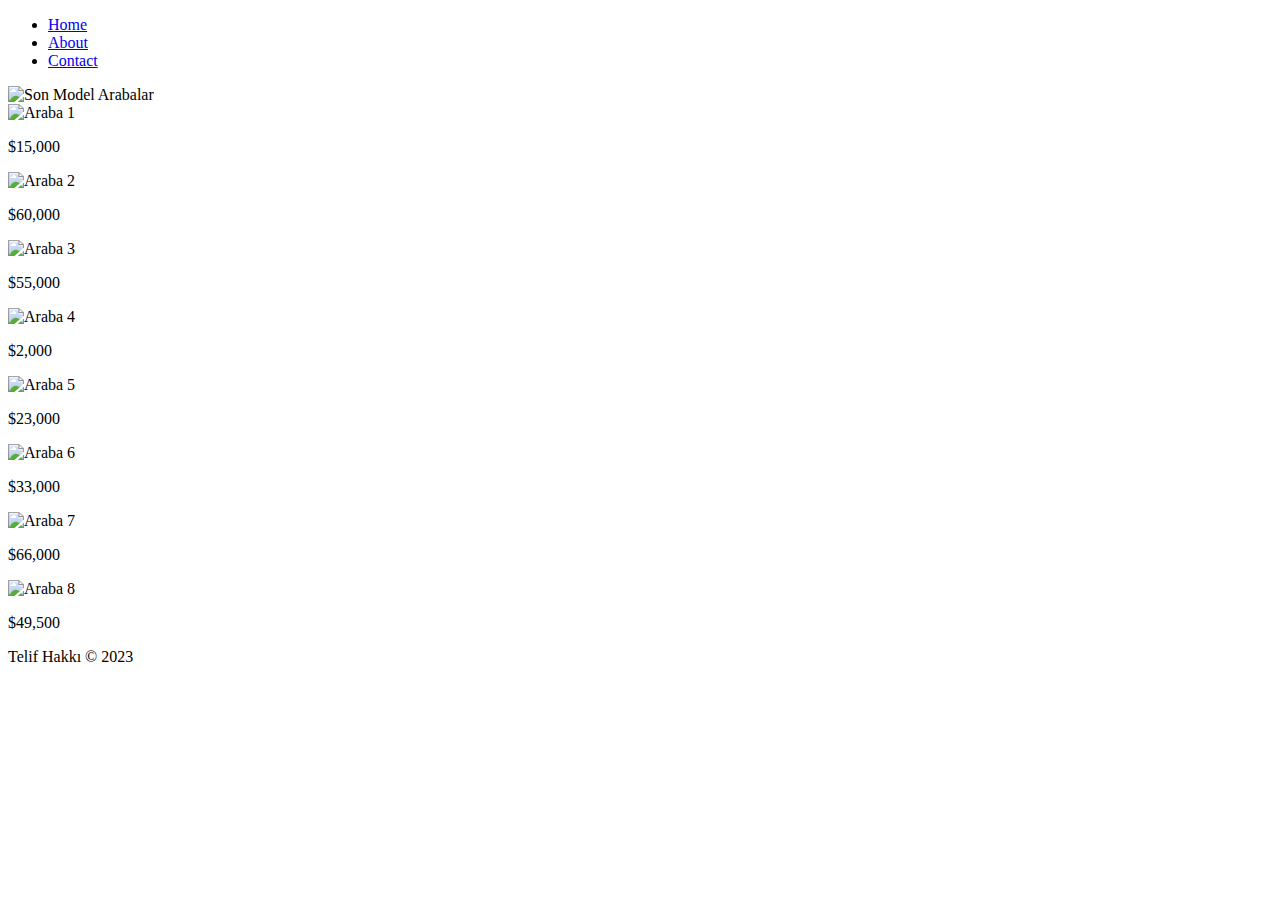
==== index.html @ ca42e6b3 "Create index.html" ====
<!DOCTYPE html>
<html lang="en">
<head>
    <meta charset="UTF-8">
    <meta name="viewport" content="width=device-width, initial-scale=1.0">
    <title>Son Model Arabalar</title>
    <link rel="stylesheet" href="styles.css">
</head>
<body>
    <header class="top-bar">
        <nav>
            <ul>
                <li><a href="#">Home</a></li>
                <li><a href="#">About</a></li>
                <li><a href="#">Contact</a></li>
            </ul>
        </nav>
    </header>
    <main>
        <div class="header-with-image">
            <img src="sonmodelarabalar.png" alt="Son Model Arabalar">
        </div>
        <section class="car-section">
            <div class="car">
                <img src="https://otomobilyorumlari.org/wp-content/uploads/2022/05/image-15.png" alt="Araba 1">
                <p class="car-price">$15,000</p>
            </div>
            <div class="car">
                <img src="https://www.freepnglogos.com/uploads/ferrari-png/red-ferrari-gtb-car-png-image-pngpix-14.png" alt="Araba 2">
                <p class="car-price">$60,000</p>
            </div>
            <div class="car">
                <img src="https://www.pngmart.com/files/22/Chevrolet-Corvette-PNG-Photos.png" alt="Araba 3">
                <p class="car-price">$55,000</p>
            </div>
            <div class="car">
                <img src="https://cdna.artstation.com/p/assets/images/images/052/172/726/large/quadfix-studio-tofas-120.jpg?1659112862" alt="Araba 4">
                <p class="car-price">$2,000</p>
            </div>
            <div class="car">
                <img src="https://otomobil.fiat.com.tr/content/dam/fiat/TR/my-23/tipo/tipo-sedan/coloris/bulut-beyaz%C4%B1/680x430.png" alt="Araba 5">
                <p class="car-price">$23,000</p>
            </div>
            <div class="car">
                <img src="https://abload.de/img/bmw_nisanboard.png2z8s1c.png" alt="Araba 6">
                <p class="car-price">$33,000</p>
            </div>
            <div class="car">
                <img src="https://abload.de/img/png-araba-11u8og0.png" alt="Araba 7">
                <p class="car-price">$66,000</p>
            </div>
            <div class="car">
                <img src="https://www.pngall.com/wp-content/uploads/5/Caravan-PNG-Image-File.png" alt="Araba 8">
                <p class="car-price">$49,500</p>
            </div>
        </section>
    </main>
    <footer>
        <p>Telif Hakkı © 2023</p>
    </footer>
</body>
</html>
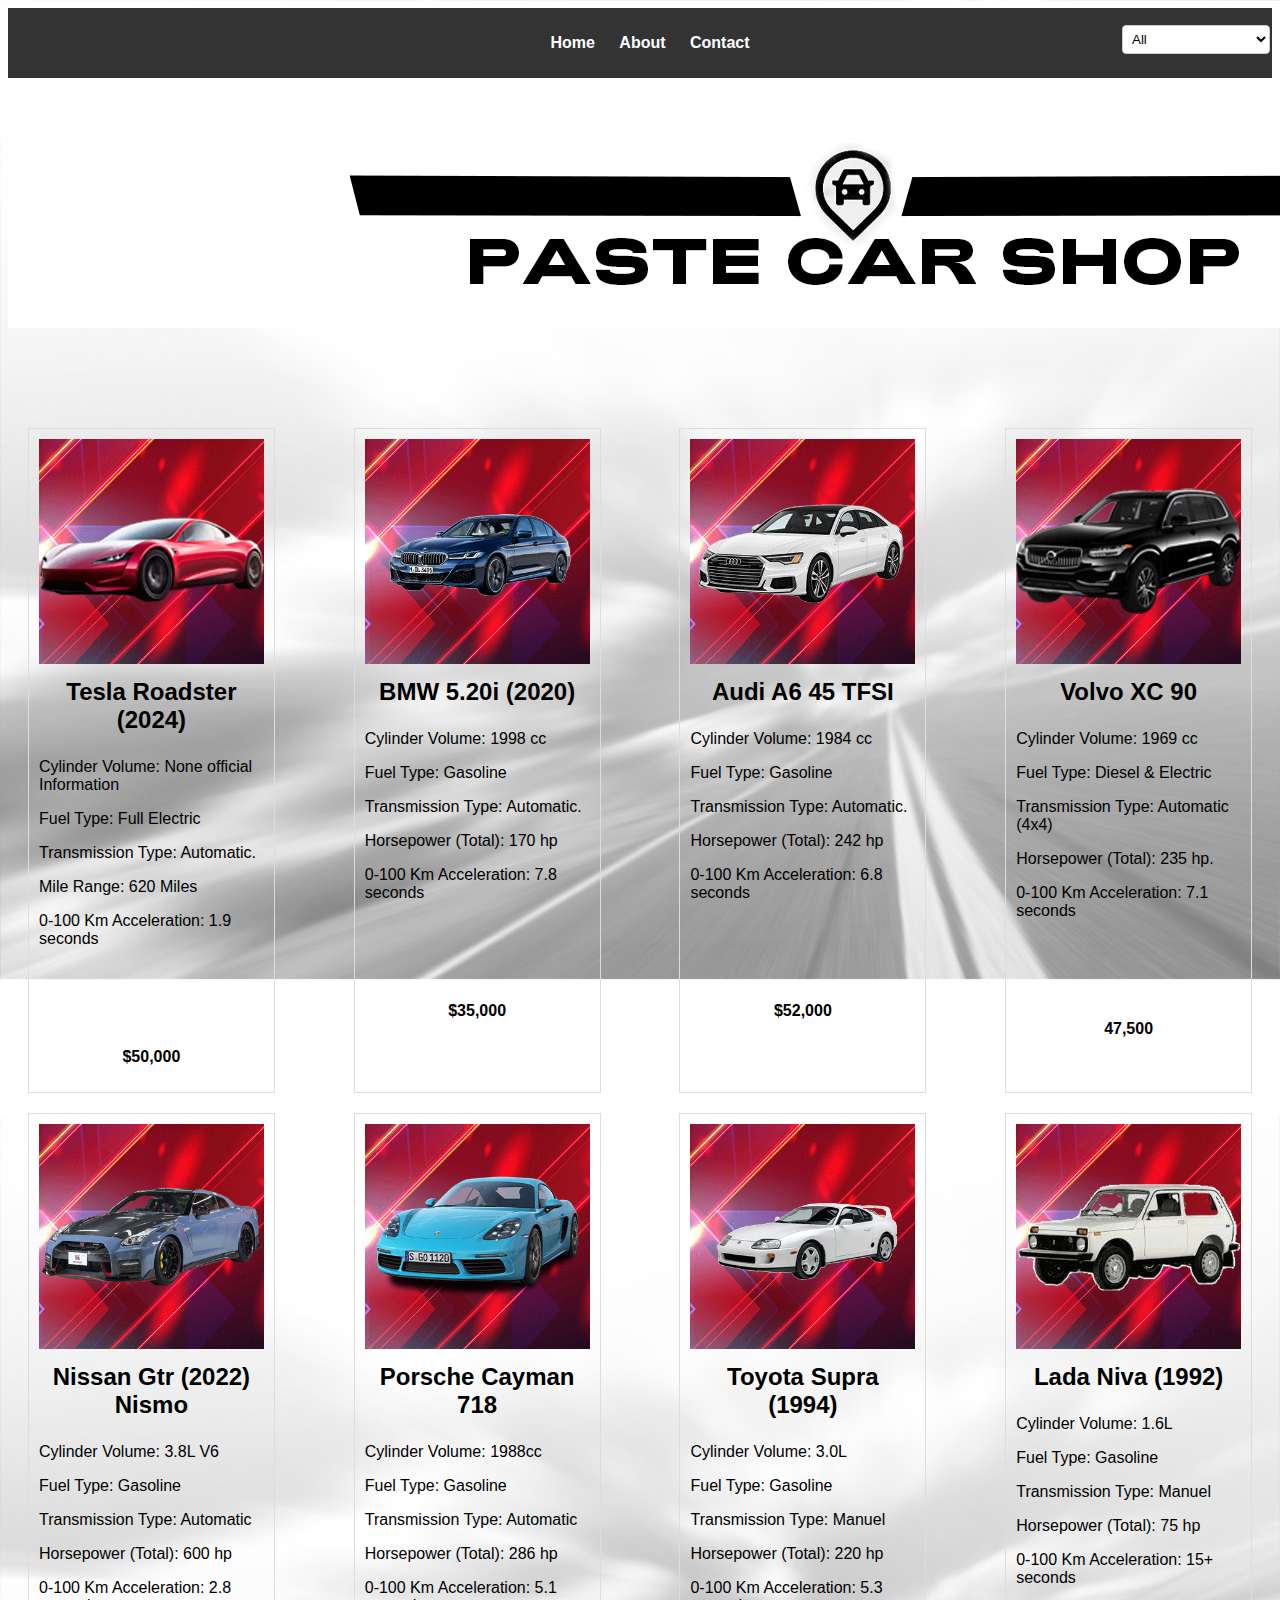
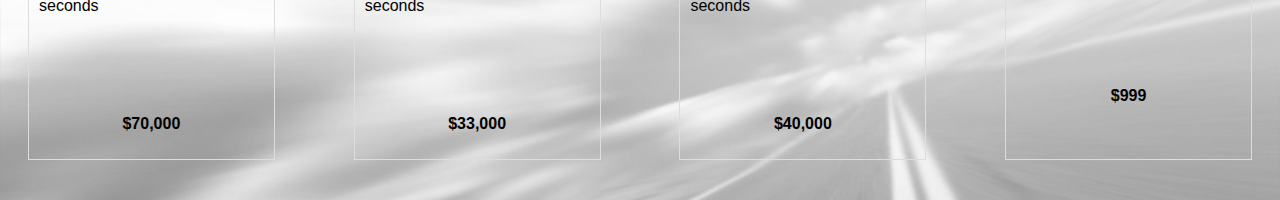
==== commit b4df1908: "Add files via upload" ====
--- a/index.html
+++ b/index.html
@@ -11,52 +11,146 @@
         <nav>
             <ul>
                 <li><a href="#">Home</a></li>
-                <li><a href="#">About</a></li>
+                <li><a href="about.html">About</a></li>
                 <li><a href="#">Contact</a></li>
             </ul>
         </nav>
+        
     </header>
     <main>
         <div class="header-with-image">
+            <select id="priceFilter">
+                    <option value="all">All</option>
+                    <option value="0-5000">$0 - $5,000</option>
+                    <option value="5001-20000">$5,001 - $20,000</option>
+                    <option value="20001-50000">$20,001 - $50,000</option>
+                    <option value="50001-100000">$50,001 - $100,000</option>
+                </select>
+
+            </select>
+
             <img src="sonmodelarabalar.png" alt="Son Model Arabalar">
         </div>
         <section class="car-section">
             <div class="car">
-                <img src="https://otomobilyorumlari.org/wp-content/uploads/2022/05/image-15.png" alt="Araba 1">
-                <p class="car-price">$15,000</p>
+                <a href="car info.html"></a>
+                <img src="assets\images\tesla.png" alt="Araba 1">
+                <p class="image-description">Tesla Roadster (2024)</p>
+                <p class="car-info">Cylinder Volume: None official Information</p>
+                <p class="car-info">Fuel Type: Full Electric</p>
+                <p class="car-info">Transmission Type: Automatic.</p>
+                <p class="car-info">Mile Range: 620 Miles</p>
+                <p class="car-info">0-100 Km Acceleration: 1.9 seconds</p>
+                <p class="car-price">$50,000</p>
             </div>
             <div class="car">
-                <img src="https://www.freepnglogos.com/uploads/ferrari-png/red-ferrari-gtb-car-png-image-pngpix-14.png" alt="Araba 2">
-                <p class="car-price">$60,000</p>
+                <a href="www.google.com"></a>
+                <img src="assets\images\bmw.png" alt="Araba 2">
+                <p class="image-description">BMW 5.20i (2020)</p>
+                <p class="car-info">Cylinder Volume: 1998 cc</p>
+                <p class="car-info">Fuel Type: Gasoline</p>
+                <p class="car-info">Transmission Type: Automatic.</p>
+                <p class="car-info">Horsepower (Total): 170 hp</p>
+                <p class="car-info">0-100 Km Acceleration: 7.8 seconds</p>
+                <p class="car-price">$35,000</p>
             </div>
             <div class="car">
-                <img src="https://www.pngmart.com/files/22/Chevrolet-Corvette-PNG-Photos.png" alt="Araba 3">
-                <p class="car-price">$55,000</p>
+                <a href="www.google.com"></a>
+                <img src="assets\images\a6.png" alt="Araba 3">
+                <p class="image-description">Audi A6 45 TFSI</p>
+                <p class="car-info">Cylinder Volume: 1984 cc</p>
+                <p class="car-info">Fuel Type: Gasoline</p>
+                <p class="car-info">Transmission Type: Automatic.</p>
+                <p class="car-info">Horsepower (Total): 242 hp</p>
+                <p class="car-info">0-100 Km Acceleration: 6.8 seconds</p>
+                <p class="car-price">$52,000</p>
             </div>
             <div class="car">
-                <img src="https://cdna.artstation.com/p/assets/images/images/052/172/726/large/quadfix-studio-tofas-120.jpg?1659112862" alt="Araba 4">
-                <p class="car-price">$2,000</p>
+                <a href="www.google.com"></a>
+                <img src="assets\images\xc90.png" alt="Araba 4">
+                <p class="image-description">Volvo XC 90</p>
+                <p class="car-info">Cylinder Volume: 1969 cc</p>
+                <p class="car-info">Fuel Type: Diesel & Electric</p>
+                <p class="car-info">Transmission Type: Automatic (4x4)</p>
+                <p class="car-info">Horsepower (Total): 235 hp.</p>
+                <p class="car-info">0-100 Km Acceleration: 7.1 seconds</p>
+                <p class="car-price">47,500</p>
             </div>
             <div class="car">
-                <img src="https://otomobil.fiat.com.tr/content/dam/fiat/TR/my-23/tipo/tipo-sedan/coloris/bulut-beyaz%C4%B1/680x430.png" alt="Araba 5">
-                <p class="car-price">$23,000</p>
+                <a href="www.google.com"></a>
+                <img src="assets\images\gtr.png" alt="Araba 5">
+                <p class="image-description">Nissan Gtr (2022) Nismo</p>
+                <p class="car-info">Cylinder Volume: 3.8L V6</p>
+                <p class="car-info">Fuel Type: Gasoline</p>
+                <p class="car-info">Transmission Type: Automatic</p>
+                <p class="car-info">Horsepower (Total): 600 hp</p>
+                <p class="car-info">0-100 Km Acceleration: 2.8 seconds</p>
+                <p class="car-price">$70,000</p>
             </div>
             <div class="car">
-                <img src="https://abload.de/img/bmw_nisanboard.png2z8s1c.png" alt="Araba 6">
+                <a href="www.google.com"></a>
+                <img src="assets\images\718.png" alt="Araba 6">
+                <p class="image-description">Porsche Cayman 718</p>
+                <p class="car-info">Cylinder Volume: 1988cc</p>
+                <p class="car-info">Fuel Type: Gasoline</p>
+                <p class="car-info">Transmission Type: Automatic</p>
+                <p class="car-info">Horsepower (Total): 286 hp</p>
+                <p class="car-info">0-100 Km Acceleration: 5.1 seconds</p>
                 <p class="car-price">$33,000</p>
             </div>
             <div class="car">
-                <img src="https://abload.de/img/png-araba-11u8og0.png" alt="Araba 7">
-                <p class="car-price">$66,000</p>
+                <a href="www.google.com"></a>
+                <img src="assets\images\supra.png" alt="Araba 7">
+                <p class="image-description">Toyota Supra (1994)</p>
+                <p class="car-info">Cylinder Volume: 3.0L</p>
+                <p class="car-info">Fuel Type: Gasoline</p>
+                <p class="car-info">Transmission Type: Manuel</p>
+                <p class="car-info">Horsepower (Total): 220 hp</p>
+                <p class="car-info">0-100 Km Acceleration: 5.3 seconds</p>
+                <p class="car-price">$40,000</p>
             </div>
             <div class="car">
-                <img src="https://www.pngall.com/wp-content/uploads/5/Caravan-PNG-Image-File.png" alt="Araba 8">
-                <p class="car-price">$49,500</p>
+                <a href="www.google.com"></a>
+                <img src="assets\images\lada.png" alt="Araba 8">
+                <p class="image-description">Lada Niva (1992)</p>
+                <p class="car-info">Cylinder Volume: 1.6L</p>
+                <p class="car-info">Fuel Type: Gasoline</p>
+                <p class="car-info">Transmission Type: Manuel</p>
+                <p class="car-info">Horsepower (Total): 75 hp</p>
+                <p class="car-info">0-100 Km Acceleration: 15+ seconds</p>
+                <p class="car-price">$999</p>
             </div>
         </section>
     </main>
-    <footer>
-        <p>Telif Hakkı © 2023</p>
-    </footer>
+    
+    
 </body>
+<footer>
+    <include src="footer.html"></include>
+</footer>
+<script>
+    const cars = document.querySelectorAll('.car');
+
+const priceFilter = document.getElementById('priceFilter');
+
+priceFilter.addEventListener('change', function () {
+    const selectedValue = priceFilter.value;
+
+    cars.forEach(car => {
+        car.style.display = 'block';
+    });
+
+    if (selectedValue !== 'all') {
+        cars.forEach(car => {
+            const carPrice = parseInt(car.querySelector('.car-price').textContent.replace('$', '').replace(',', ''));
+            const [minPrice, maxPrice] = selectedValue.split('-').map(Number);
+
+            if (carPrice < minPrice || carPrice > maxPrice) {
+                car.style.display = 'none';
+            }
+        });
+    }
+});
+</script>
+
 </html>
--- a/styles.css
+++ b/styles.css
@@ -0,0 +1,156 @@
+body {
+    font-family: 'Gotham', sans-serif;
+    background-image: url('bg.png'); 
+    background-size: contain;
+    background-attachment: scroll; 
+    background-color: rgba(0, 0, 0); 
+}
+
+.top-bar {
+    font-family: 'Gotham', sans-serif;
+    background-color: #333;
+    color: #fff;
+    padding: 10px 0;
+    text-align: center;
+}
+
+.top-bar nav ul {
+    list-style: none;
+    text-align: center;
+}
+
+.top-bar nav ul li {
+    display: inline;
+    margin-right: 20px;
+}
+
+.top-bar nav ul li a {
+    text-decoration: none;
+    color: #fff;
+    font-weight: bold;
+}
+
+.header-with-image {
+    text-align: center;
+    background-size: cover;
+    background-position: center;
+    padding: 50px 0;
+    margin-bottom: 50px;
+}
+
+.header-with-image img {
+    display: block;
+    margin: 0 auto;
+}
+
+.car-section {
+    display: flex;
+    flex-wrap: wrap;
+    justify-content: space-between;
+    margin: 20px;
+}
+
+.car {
+    flex-basis: calc(20% - 20px);
+    margin-bottom: 20px;
+    padding: 10px;
+    border: 1px solid #ddd;
+    text-align: center;
+    position: relative;
+    transition: transform 0.3s;
+    /* background-image: url('s.jpeg'); 
+     background-size: cover; 
+     background-position: center; 
+     padding: 20px; 
+     color: #fff; */
+    
+}
+.car a {
+    position: absolute;
+    top: 0;
+    left: 0;
+    right: 0;
+    bottom: 0;
+    text-align: center;
+    opacity: 0; 
+    background-color: rgba(255, 255, 255, 0.7); 
+    transition: opacity 0.3s;
+    display: flex;
+    flex-direction: column;
+    justify-content: center;
+}
+
+.car a:hover {
+    opacity: 1; 
+}
+
+.car img {
+    max-width: 100%;
+}
+
+.car-price {
+    font-family: 'Gotham', sans-serif;
+    font-weight: bold;
+    color: #000000;
+    margin-top: 100px;
+}
+
+
+@media (max-width: 768px) {
+    .top-bar nav ul {
+        flex-direction: column;
+        align-items: center;
+    }
+    .header-with-image {
+        padding: 30px 0;
+    }
+    .car {
+        flex-basis: calc(50% - 20px);
+    }
+}
+.buy-button {
+    background-color: #007BFF;
+    color: #fff;
+    border: none;
+    padding: 10px 20px;
+    font-size: 16px;
+    cursor: pointer;
+    transition: background-color 0.3s;
+}
+
+.buy-button:hover {
+    background-color: #0056b3;
+}
+
+label {
+    font-weight: bold;
+}
+
+select {
+    padding: 5px;
+    border: 1px solid #f10f0f;
+    border-radius: 4px;
+}
+
+#priceFilter {
+    position: absolute;
+    top: 25px;
+    right: 10px;
+    padding: 5px;
+    border: 1px solid #ccc;
+    border-radius: 4px;
+    background-color: white;
+    z-index: 1;
+}
+
+.image-description {
+    text-align: center; 
+    font-size: 24px; 
+    font-weight: bold; 
+    margin-top: 10px; 
+}
+
+.car-info {
+    text-align: left;
+}
+
